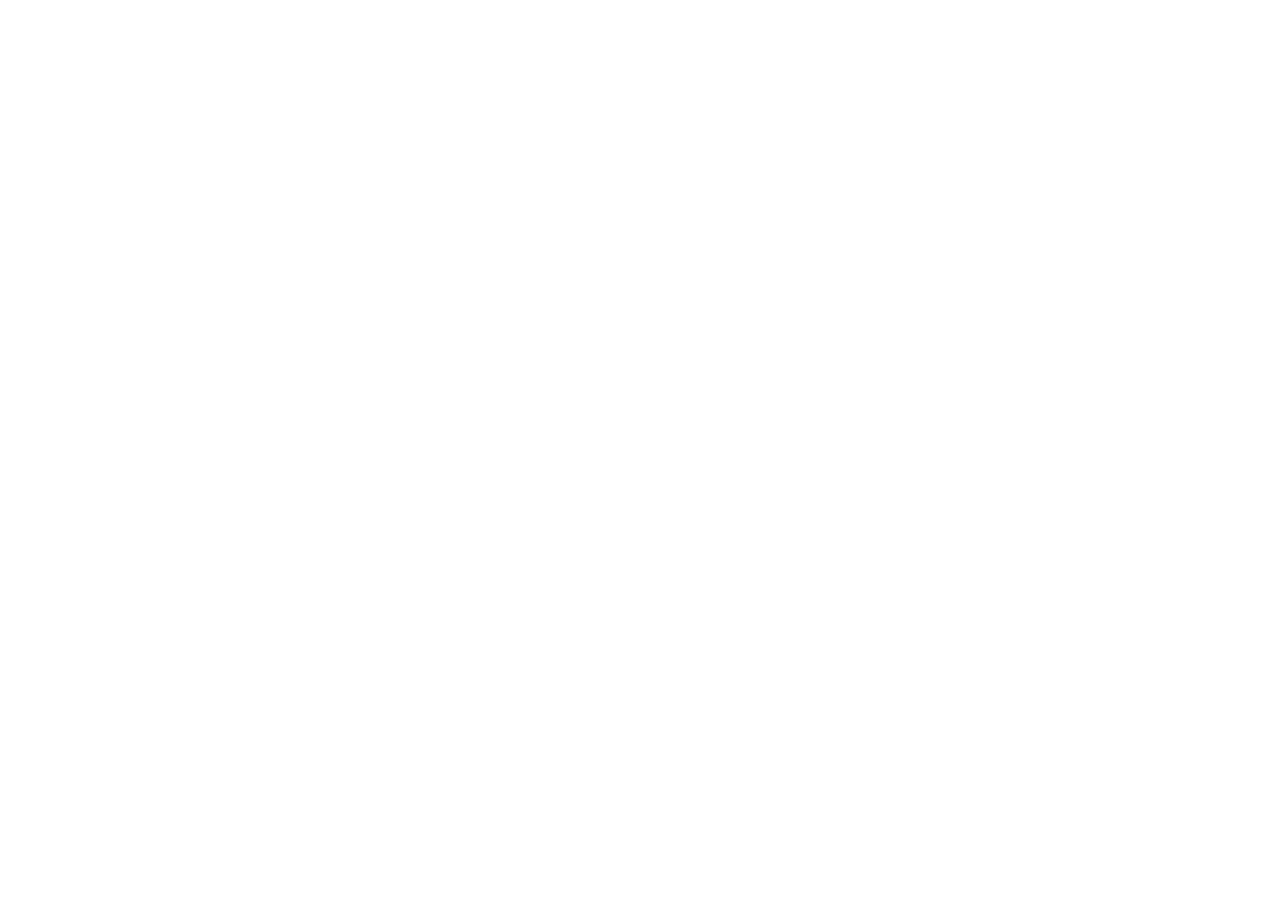
==== Projects/tictactoe/index.html @ f987085c "CreatingFiles" ====
<!DOCTYPE html>
<html lang="en">
<head>
    <meta charset="UTF-8">
    <meta name="viewport" content="width=device-width, initial-scale=1.0">
    <title>Tic Tac Toe</title>
    <link rel="stylesheet" href="style.css">
</head>
<body>
    
    
    <script src="script.js"></script>
</body>
</html>
---- Projects/tictactoe/style.css ----
*{
    margin: 0;
    padding: 0;
}
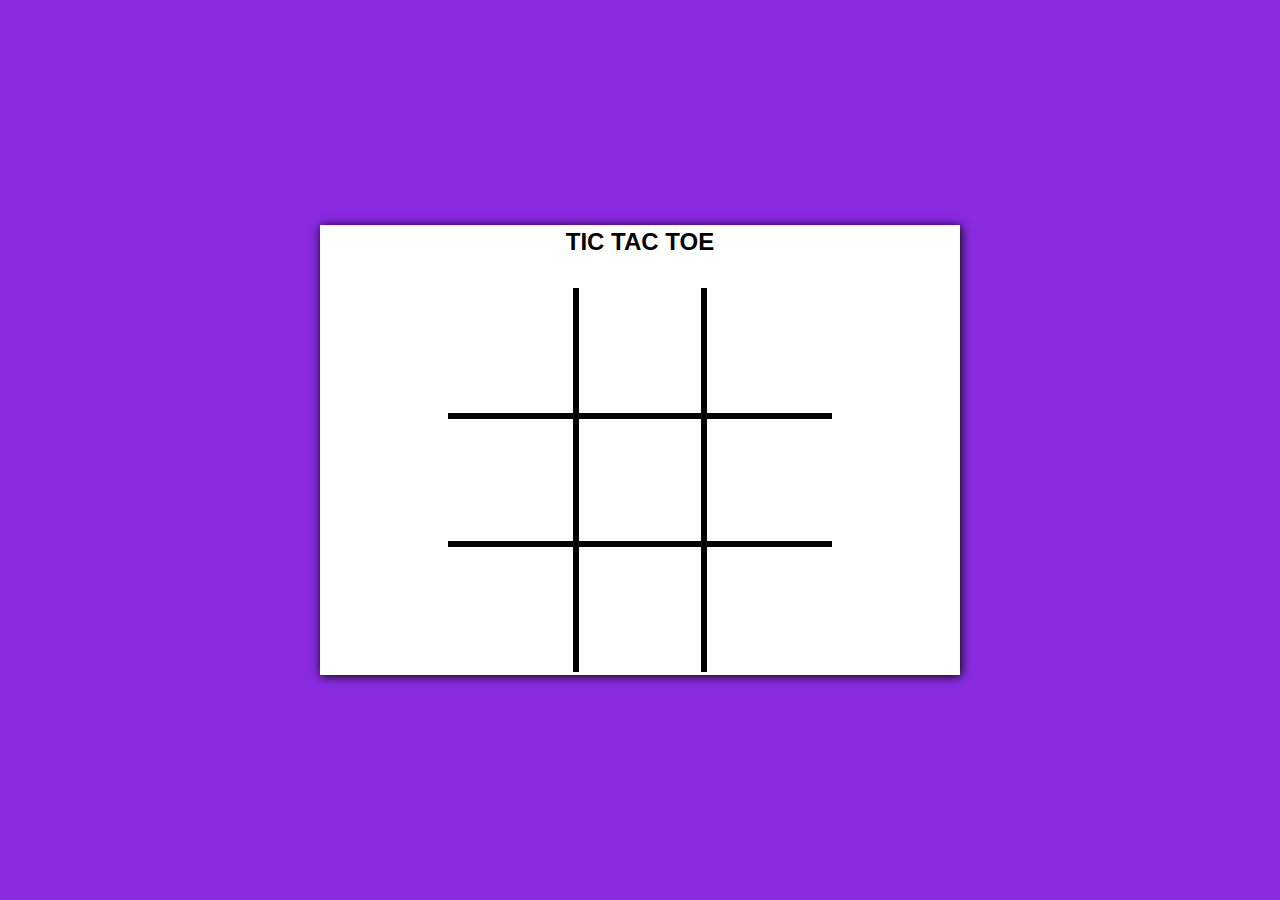
==== commit beb6471e: "makingGameBoard" ====
--- a/Projects/tictactoe/index.html
+++ b/Projects/tictactoe/index.html
@@ -7,7 +7,30 @@
     <link rel="stylesheet" href="style.css">
 </head>
 <body>
-    
+    <div class="container">
+        <div class="gameContainer">
+            <h2>TIC TAC TOE</h2>
+            <div class="board" id="gameBoard">
+        
+                <div class="box bt-0 bl-0"><span class="boxtext"></span></div>
+                <div class="box bt-0"><span class="boxtext"></span></div>
+                <div class="box bt-0 br-0"><span class="boxtext"></span></div>
+                <div class="box bl-0"><span class="boxtext"></span></div>
+                <div class="box"><span class="boxtext"></span></div>
+                <div class="box br-0"><span class="boxtext"></span></div>
+                <div class="box bb-0 bl-0"><span class="boxtext"></span></div>
+                <div class="box bb-0"><span class="boxtext"></span></div>
+                <div class="box bb-0 br-0"><span class="boxtext"></span></div>
+            </div>
+            <div class="board" id="win" >
+                <div class="winningText">
+                    You have won
+                </div>
+                <button class="resetBtn">Reset</button>
+            </div>
+        </div>
+
+    </div>
     
     <script src="script.js"></script>
 </body>
--- a/Projects/tictactoe/style.css
+++ b/Projects/tictactoe/style.css
@@ -1,4 +1,68 @@
 *{
     margin: 0;
     padding: 0;
-}+    font-family: sans-serif;
+}
+.container{
+    height: 100vh;
+    width: 100vw;
+    display: flex;
+    justify-content: center;
+    align-items: center;
+    background-color: blueviolet;
+}
+.gameContainer{
+    height: 50vh;
+    width: 50vw;
+    display: flex;
+    flex-direction: column;
+    justify-content: center;
+    align-items: center;
+    background-color: white;
+    box-shadow: 1px 1px 10px black;
+}
+
+.board{
+    margin-top: 2rem;
+    display: grid;
+    grid-template-columns: repeat(3 , 10vw);
+    grid-template-rows: repeat(3,10vw);
+    transition: all ease-in-out 0.3s;
+}
+.box{
+    border: 3px solid black;
+    display: flex;
+    justify-content: center;
+    align-items: center;
+    font-size: 5vw;
+    transition: all ease-in-out 0.3s;
+}
+.box:hover{
+    background-color:rgba(137, 43, 226, 0.241) ;
+}
+.bt-0{
+    border-top: none;
+}
+.bb-0{
+    border-bottom: none;
+}
+.bl-0{
+    border-left: none;
+}
+.br-0{
+    border-right: none;
+}
+#gameBoard{
+    /* display: none; */
+}
+
+#win{
+    display: none;
+    /* display: flex; */
+
+    flex-direction: column;
+}
+
+/* .winningText{
+    font-size: 6vw;
+} */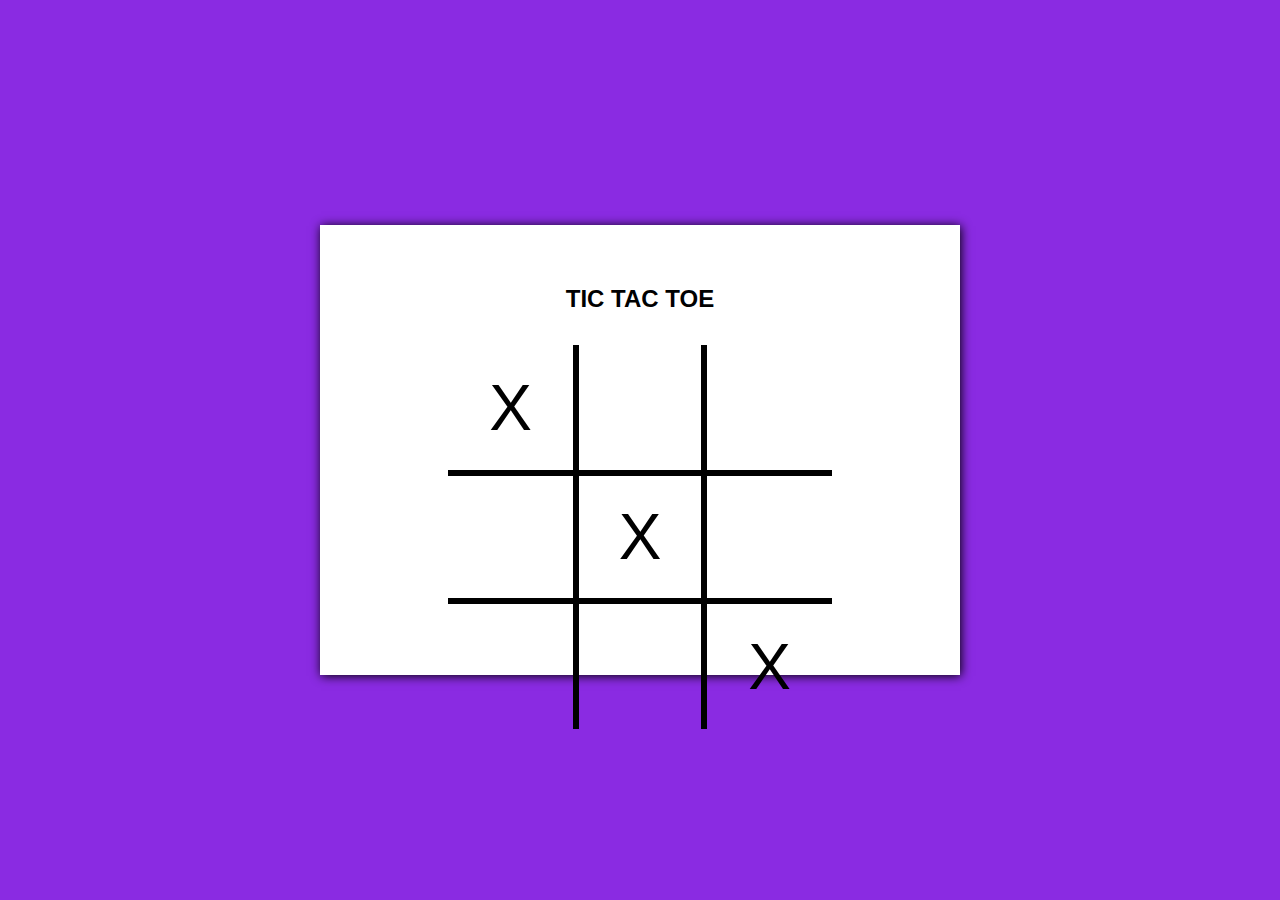
==== commit 6a49b633: "UI_Done" ====
--- a/Projects/tictactoe/index.html
+++ b/Projects/tictactoe/index.html
@@ -12,19 +12,19 @@
             <h2>TIC TAC TOE</h2>
             <div class="board" id="gameBoard">
         
-                <div class="box bt-0 bl-0"><span class="boxtext"></span></div>
+                <div class="box bt-0 bl-0"><span class="boxtext">X</span></div>
                 <div class="box bt-0"><span class="boxtext"></span></div>
                 <div class="box bt-0 br-0"><span class="boxtext"></span></div>
                 <div class="box bl-0"><span class="boxtext"></span></div>
-                <div class="box"><span class="boxtext"></span></div>
+                <div class="box"><span class="boxtext">X</span></div>
                 <div class="box br-0"><span class="boxtext"></span></div>
                 <div class="box bb-0 bl-0"><span class="boxtext"></span></div>
                 <div class="box bb-0"><span class="boxtext"></span></div>
-                <div class="box bb-0 br-0"><span class="boxtext"></span></div>
+                <div class="box bb-0 br-0"><span class="boxtext">X</span></div>
             </div>
-            <div class="board" id="win" >
+            <div class="board winBoard" id="win" >
                 <div class="winningText">
-                    You have won
+                    YOU HAVE WON
                 </div>
                 <button class="resetBtn">Reset</button>
             </div>
--- a/Projects/tictactoe/style.css
+++ b/Projects/tictactoe/style.css
@@ -21,9 +21,9 @@
     background-color: white;
     box-shadow: 1px 1px 10px black;
 }
-
 .board{
     margin-top: 2rem;
+    height: 60%;
     display: grid;
     grid-template-columns: repeat(3 , 10vw);
     grid-template-rows: repeat(3,10vw);
@@ -35,6 +35,7 @@
     justify-content: center;
     align-items: center;
     font-size: 5vw;
+    cursor: pointer;
     transition: all ease-in-out 0.3s;
 }
 .box:hover{
@@ -52,17 +53,40 @@
 .br-0{
     border-right: none;
 }
-#gameBoard{
-    /* display: none; */
-}
+/* #gameBoard{
+    display: none;
+} */
 
 #win{
     display: none;
-    /* display: flex; */
-
+    
+}
+.winBoard{
+    display: flex;
+    align-items: center;
+    justify-content: center;
     flex-direction: column;
 }
 
-/* .winningText{
-    font-size: 6vw;
-} */+.winningText{
+    font-size: 5vw;
+    font-weight: bolder;
+    margin-bottom: 5rem;
+    font-family: system-ui, -apple-system, BlinkMacSystemFont, 'Segoe UI', Roboto, Oxygen, Ubuntu, Cantarell, 'Open Sans', 'Helvetica Neue', sans-serif;
+}
+.resetBtn{
+    width: 15vw;
+    height: 5vh ;
+    background-color: blueviolet;
+    color: white;
+    font-weight: bold;
+    border: 2px solid black;
+    cursor: pointer;
+    
+    transition: all ease-in 0.2s;
+}
+.resetBtn:hover{
+    color: blueviolet;
+    box-shadow: 1px 1px 1px blueviolet;
+    background-color: white;
+}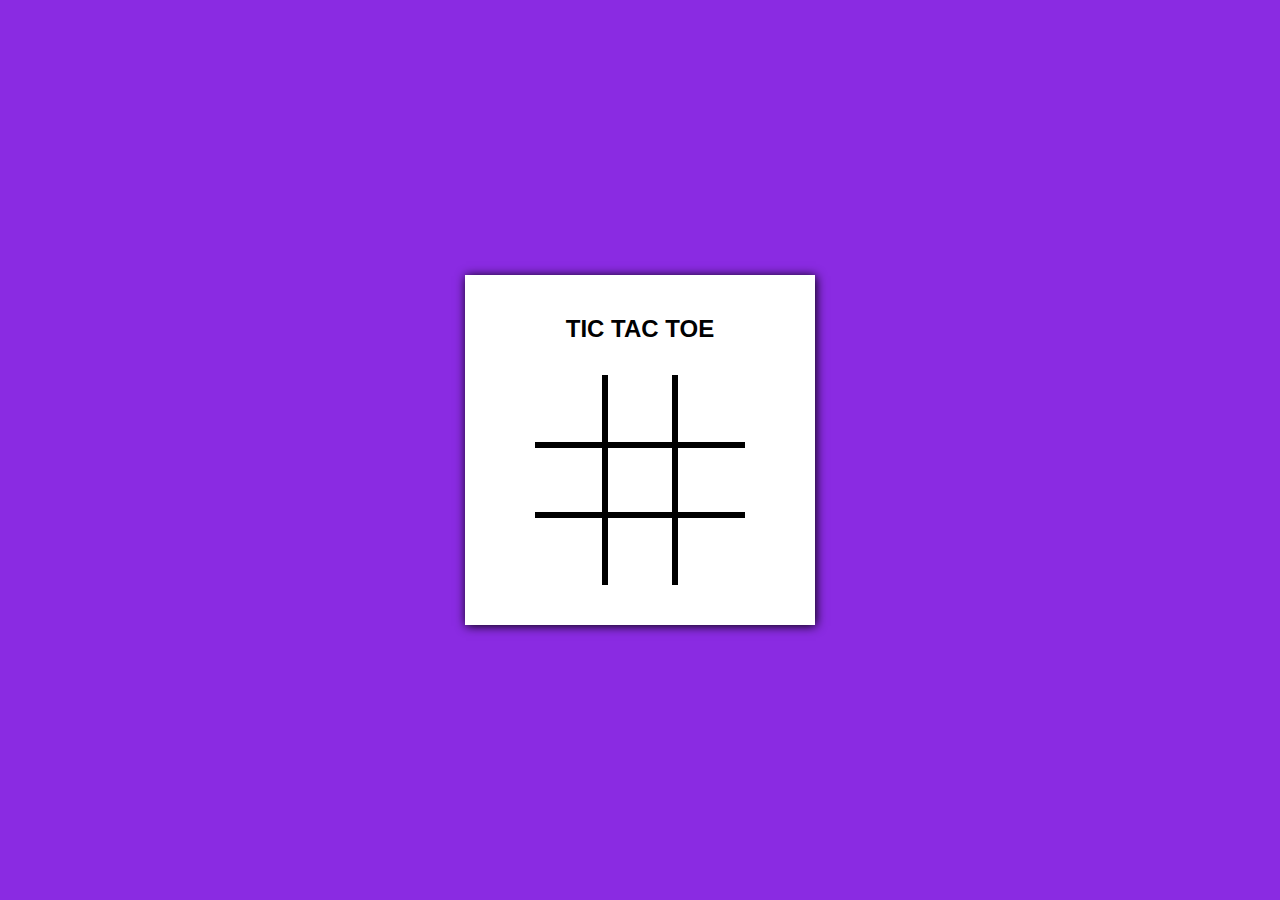
==== commit 3bc48957: "FixUIBugs" ====
--- a/Projects/tictactoe/index.html
+++ b/Projects/tictactoe/index.html
@@ -11,22 +11,21 @@
         <div class="gameContainer">
             <h2>TIC TAC TOE</h2>
             <div class="board" id="gameBoard">
-        
-                <div class="box bt-0 bl-0"><span class="boxtext">X</span></div>
+                <div class="box bt-0 bl-0"><span class="boxtext"></span></div>
                 <div class="box bt-0"><span class="boxtext"></span></div>
                 <div class="box bt-0 br-0"><span class="boxtext"></span></div>
                 <div class="box bl-0"><span class="boxtext"></span></div>
-                <div class="box"><span class="boxtext">X</span></div>
+                <div class="box"><span class="boxtext"></span></div>
                 <div class="box br-0"><span class="boxtext"></span></div>
                 <div class="box bb-0 bl-0"><span class="boxtext"></span></div>
                 <div class="box bb-0"><span class="boxtext"></span></div>
-                <div class="box bb-0 br-0"><span class="boxtext">X</span></div>
+                <div class="box bb-0 br-0"><span class="boxtext"></span></div>
             </div>
             <div class="board winBoard" id="win" >
-                <div class="winningText">
+                <div class="winningText" id="winningText">
                     YOU HAVE WON
                 </div>
-                <button class="resetBtn">Reset</button>
+                <button class="resetBtn" id="reset">Reset</button>
             </div>
         </div>
 
--- a/Projects/tictactoe/style.css
+++ b/Projects/tictactoe/style.css
@@ -12,8 +12,8 @@
     background-color: blueviolet;
 }
 .gameContainer{
-    height: 50vh;
-    width: 50vw;
+    height: 350px;
+    width: 350px;
     display: flex;
     flex-direction: column;
     justify-content: center;
@@ -25,8 +25,8 @@
     margin-top: 2rem;
     height: 60%;
     display: grid;
-    grid-template-columns: repeat(3 , 10vw);
-    grid-template-rows: repeat(3,10vw);
+    grid-template-columns: repeat(3 , 70px);
+    grid-template-rows: repeat(3,70px);
     transition: all ease-in-out 0.3s;
 }
 .box{
@@ -34,7 +34,7 @@
     display: flex;
     justify-content: center;
     align-items: center;
-    font-size: 5vw;
+    font-size: 3rem;
     cursor: pointer;
     transition: all ease-in-out 0.3s;
 }
@@ -59,6 +59,7 @@
 
 #win{
     display: none;
+    transition: all ease-in 0.5s;
     
 }
 .winBoard{
